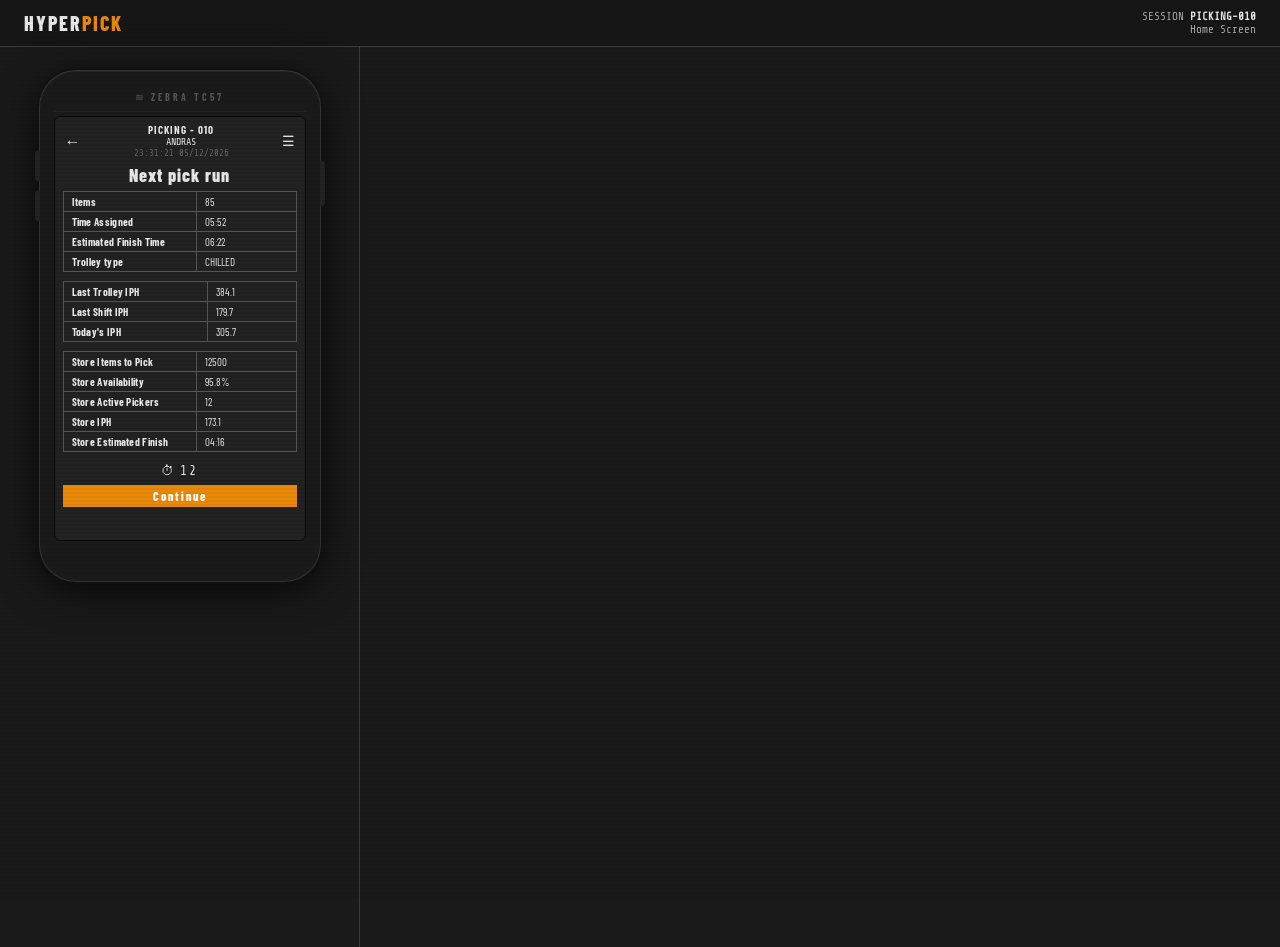
==== index.html @ 30fceee1 "Update" ====
<!DOCTYPE html>
<html lang="en">
<head>
<meta charset="UTF-8">
<meta name="viewport" content="width=device-width, initial-scale=1.0">
<title>HyperPick — Home</title>
<link rel="preconnect" href="https://fonts.googleapis.com">
<link href="https://fonts.googleapis.com/css2?family=Share+Tech+Mono&family=Barlow+Condensed:wght@400;600;700;800&family=Barlow:wght@400;500;600&display=swap" rel="stylesheet">
<style>
  :root {
    --bg-dark:       #1a1a1a;
    --bg-panel:      #222222;
    --bg-card:       #2a2a2a;
    --bg-header:     #161616;
    --orange:        #e8890a;
    --orange-dim:    #3a2200;
    --teal:          #0abfbf;
    --teal-dim:      #032a2a;
    --text-primary:  #e8e8e8;
    --text-dim:      #aaaaaa;
    --text-muted:    #666666;
    --border:        #3a3a3a;
    --border-bright: #555555;
    --red:           #d94040;
    --red-dim:       #3a1010;
    --font-mono:     'Share Tech Mono', monospace;
    --font-ui:       'Barlow Condensed', sans-serif;
    --font-body:     'Barlow', sans-serif;
  }

  *, *::before, *::after { box-sizing: border-box; margin: 0; padding: 0; }

  body {
    background: var(--bg-dark);
    color: var(--text-primary);
    font-family: var(--font-body);
    min-height: 100vh;
    display: flex;
    flex-direction: column;
    overflow-x: hidden;
  }

  body::before {
    content: '';
    position: fixed;
    inset: 0;
    background: repeating-linear-gradient(
      0deg, transparent, transparent 2px,
      rgba(0,0,0,0.03) 2px, rgba(0,0,0,0.03) 4px
    );
    pointer-events: none;
    z-index: 1000;
  }

  /* ── Top nav ── */
  .top-nav {
    background: var(--bg-header);
    border-bottom: 1px solid var(--border);
    padding: 10px 24px;
    display: flex;
    align-items: center;
    justify-content: space-between;
    flex-shrink: 0;
  }
  .top-nav .logo {
    font-family: var(--font-ui);
    font-weight: 800;
    font-size: 20px;
    letter-spacing: 2px;
    color: var(--text-primary);
    text-transform: uppercase;
  }
  .top-nav .logo span { color: var(--orange); }
  .top-nav .session-info {
    font-family: var(--font-mono);
    font-size: 11px;
    color: var(--text-dim);
    text-align: right;
  }
  .top-nav .session-info strong { color: var(--text-primary); }

  .main {
    display: flex;
    flex: 1;
    flex-direction: row;
    align-items: stretch;
  }

  /* ── Left column — matches picksim handset-col exactly ── */
  .handset-col {
    width: 360px;
    min-width: 360px;
    display: flex;
    flex-direction: column;
    align-items: center;
    padding: 24px 20px;
    background: var(--bg-dark);
    border-right: 1px solid var(--border);
    min-height: 100vh;
  }

  /* ── Device shell — matches picksim exactly ── */
  .handset-device {
    width: 280px;
    height: 510px;
    background: #1a1a1a;
    border-radius: 36px;
    padding: 14px;
    padding-bottom: 40px;
    box-shadow:
      0 0 0 1px #333,
      0 0 0 3px #111,
      0 8px 40px rgba(0,0,0,0.8),
      inset 0 1px 0 rgba(255,255,255,0.05);
    position: relative;
    display: flex;
    flex-direction: column;
  }

  .handset-device::before {
    content: '';
    position: absolute;
    left: -5px; top: 80px;
    width: 5px; height: 30px;
    background: #222;
    border-radius: 3px 0 0 3px;
    box-shadow: 0 40px 0 #222;
  }
  .handset-device::after {
    content: '';
    position: absolute;
    right: -5px; top: 90px;
    width: 5px; height: 45px;
    background: #222;
    border-radius: 0 3px 3px 0;
  }

  .zebra-bar {
    text-align: center;
    padding: 6px 0 8px;
    font-family: var(--font-ui);
    font-size: 10px;
    font-weight: 700;
    letter-spacing: 3px;
    color: #555;
    text-transform: uppercase;
    border-bottom: 1px solid #222;
    margin-bottom: 4px;
  }
  .zebra-bar::before { content: '≋ '; color: #444; }

  /* ── Screen ── */
  .handset-screen {
    background: var(--bg-panel);
    border-radius: 6px;
    border: 1px solid #0a0a0a;
    flex: 1;
    display: flex;
    flex-direction: column;
    overflow-y: auto;
    min-height: 0;
  }

  /* ── Screen header ── */
  .screen-header {
    background: var(--bg-panel);
    padding: 6px 10px;
    display: flex;
    align-items: center;
    justify-content: space-between;
  }
  .back-btn {
    font-size: 16px;
    color: var(--text-primary);
    cursor: pointer;
    line-height: 1;
  }
  .pick-info { text-align: center; flex: 1; }
  .pick-id {
    font-family: var(--font-ui);
    font-size: 11px;
    font-weight: 700;
    letter-spacing: 1px;
    color: var(--text-primary);
  }
  .picker-name {
    font-family: var(--font-mono);
    font-size: 10px;
    color: var(--text-primary);
  }
  .pick-time {
    font-family: var(--font-mono);
    font-size: 9px;
    color: var(--text-muted);
    margin-top: 1px;
  }
  .menu-btn {
    font-size: 14px;
    color: var(--text-primary);
    cursor: pointer;
  }

  /* ── Title ── */
  .screen-title {
    text-align: center;
    padding: 0px 8px 4px;
    font-family: var(--font-ui);
    font-size: 18px;
    font-weight: 800;
    letter-spacing: 1px;
    color: var(--text-primary);
  }

  /* ── Info tables ── */
  .info-section {
    border: 1px solid var(--border-bright);
    margin: 1px 8px 0 8px;
    overflow: hidden;
  }

  .info-row {
    display: flex;
    border-bottom: 1px solid var(--border-bright);
  }
  .info-row:last-child { border-bottom: none; }

  .info-label {
    font-family: var(--font-ui);
    font-size: 11px;
    font-weight: 700;
    color: var(--text-primary);
    padding: 3px 8px;
    flex: 1.4;
    border-right: 1px solid var(--border-bright);
    display: flex;
    align-items: center;
    background: transparent;
    letter-spacing: 0.3px;
  }

  .info-value {
    font-family: var(--font-ui);
    font-size: 11px;
    color: var(--text-primary);
    padding: 0px 8px;
    flex: 1;
    display: flex;
    align-items: center;
    background: transparent;
  }

  /* IPH section — label takes full width left, value right */
  .iph-section .info-label {
    flex: 1.8;
  }

  /* ── Timer row ── */
  .timer-row {
    display: flex;
    align-items: center;
    justify-content: center;
    gap: 6px;
    padding: 7px 8px;
    margin-top: 3px;
  }
  .timer-icon {
    font-size: 13px;
    color: var(--text-primary);
  }
  .timer-val {
    font-family: var(--font-mono);
    font-size: 13px;
    color: var(--text-primary);
    letter-spacing: 2px;
  }

  /* ── Continue button ── */
  .continue-btn {
    margin: 0 8px 8px 8px;
    padding: 4px;
    background: var(--orange);
    border: none;
    color: #fff;
    font-family: var(--font-ui);
    font-size: 12px;
    font-weight: 800;
    letter-spacing: 2px;
    cursor: pointer;
    text-align: center;
    transition: opacity 0.15s;
  }
  .continue-btn:hover { opacity: 0.9; }
  .continue-btn:active { opacity: 0.75; }

  /* spacer between sections */
  .section-gap { height: 8px; }
</style>
</head>
<body>

<nav class="top-nav">
  <div class="logo">Hyper<span>Pick</span></div>
  <div class="session-info">
    SESSION <strong>PICKING-010</strong><br>
    <span>Home Screen</span>
  </div>
</nav>

<div class="main">
<div class="handset-col">
<div class="handset-device">
  <div class="zebra-bar">ZEBRA TC57</div>
  <div class="handset-screen">

    <!-- Header -->
    <div class="screen-header">
      <div class="back-btn">←</div>
      <div class="pick-info">
        <div class="pick-id" id="h-pick-id">PICKING - 010</div>
        <div class="picker-name">ANDRAS</div>
        <div class="pick-time" id="h-time">05:52:30 03/12/2024</div>
      </div>
      <div class="menu-btn">☰</div>
    </div>

    <!-- Title -->
    <div class="screen-title">Next pick run</div>

    <!-- Section 1: Run details -->
    <div class="info-section">
      <div class="info-row">
        <div class="info-label">Items</div>
        <div class="info-value">85</div>
      </div>
      <div class="info-row">
        <div class="info-label">Time Assigned</div>
        <div class="info-value">05:52</div>
      </div>
      <div class="info-row">
        <div class="info-label">Estimated Finish Time</div>
        <div class="info-value">06:22</div>
      </div>
      <div class="info-row">
        <div class="info-label">Trolley type</div>
        <div class="info-value">CHILLED</div>
      </div>
    </div>

    <div class="section-gap"></div>

    <!-- Section 2: IPH stats -->
    <div class="info-section iph-section">
      <div class="info-row">
        <div class="info-label">Last Trolley IPH</div>
        <div class="info-value">384.1</div>
      </div>
      <div class="info-row">
        <div class="info-label">Last Shift IPH</div>
        <div class="info-value">179.7</div>
      </div>
      <div class="info-row">
        <div class="info-label">Today's IPH</div>
        <div class="info-value">305.7</div>
      </div>
    </div>

    <div class="section-gap"></div>

    <!-- Section 3: Store stats -->
    <div class="info-section">
      <div class="info-row">
        <div class="info-label">Store Items to Pick</div>
        <div class="info-value">12500</div>
      </div>
      <div class="info-row">
        <div class="info-label">Store Availability</div>
        <div class="info-value">95.8%</div>
      </div>
      <div class="info-row">
        <div class="info-label">Store Active Pickers</div>
        <div class="info-value">12</div>
      </div>
      <div class="info-row">
        <div class="info-label">Store IPH</div>
        <div class="info-value">173.1</div>
      </div>
      <div class="info-row">
        <div class="info-label">Store Estimated Finish</div>
        <div class="info-value">04:16</div>
      </div>
    </div>

    <!-- Timer -->
    <div class="timer-row">
      <span class="timer-icon">⏱</span>
      <span class="timer-val" id="h-timer">13</span>
    </div>

    <!-- Continue -->
    <button class="continue-btn" onclick="window.location.href='picksim.html'">Continue</button>

  </div><!-- /handset-screen -->
</div><!-- /handset-device -->
</div><!-- /handset-col -->
</div><!-- /main -->

<script>
function fmt2(n) { return String(n).padStart(2, "0"); }

function updateClock() {
  const now = new Date();
  const t = `${fmt2(now.getHours())}:${fmt2(now.getMinutes())}:${fmt2(now.getSeconds())}`;
  const d = `${fmt2(now.getDate())}/${fmt2(now.getMonth()+1)}/${now.getFullYear()}`;
  document.getElementById("h-time").textContent = `${t} ${d}`;
}

// Countdown timer (starts at 13, counts down, loops)
let countdown = 13;
function tickTimer() {
  document.getElementById("h-timer").textContent = countdown;
  countdown--;
  if (countdown < 0) countdown = 13;
}

setInterval(updateClock, 1000);
setInterval(tickTimer, 1000);
updateClock();
tickTimer();
</script>
</body>
</html>
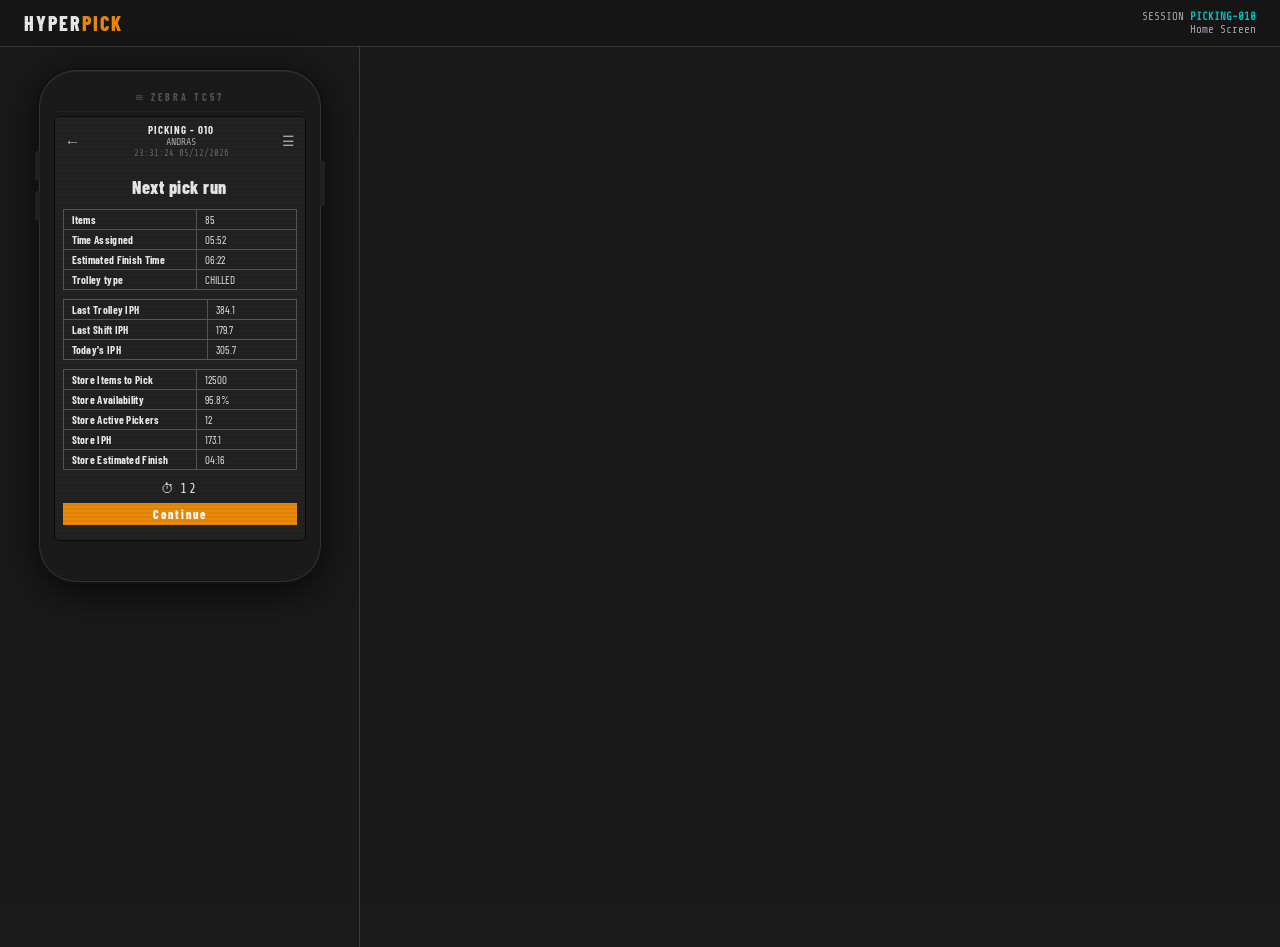
==== commit a3be9e7a: "Update" ====
--- a/index.html
+++ b/index.html
@@ -6,295 +6,7 @@
 <title>HyperPick — Home</title>
 <link rel="preconnect" href="https://fonts.googleapis.com">
 <link href="https://fonts.googleapis.com/css2?family=Share+Tech+Mono&family=Barlow+Condensed:wght@400;600;700;800&family=Barlow:wght@400;500;600&display=swap" rel="stylesheet">
-<style>
-  :root {
-    --bg-dark:       #1a1a1a;
-    --bg-panel:      #222222;
-    --bg-card:       #2a2a2a;
-    --bg-header:     #161616;
-    --orange:        #e8890a;
-    --orange-dim:    #3a2200;
-    --teal:          #0abfbf;
-    --teal-dim:      #032a2a;
-    --text-primary:  #e8e8e8;
-    --text-dim:      #aaaaaa;
-    --text-muted:    #666666;
-    --border:        #3a3a3a;
-    --border-bright: #555555;
-    --red:           #d94040;
-    --red-dim:       #3a1010;
-    --font-mono:     'Share Tech Mono', monospace;
-    --font-ui:       'Barlow Condensed', sans-serif;
-    --font-body:     'Barlow', sans-serif;
-  }
-
-  *, *::before, *::after { box-sizing: border-box; margin: 0; padding: 0; }
-
-  body {
-    background: var(--bg-dark);
-    color: var(--text-primary);
-    font-family: var(--font-body);
-    min-height: 100vh;
-    display: flex;
-    flex-direction: column;
-    overflow-x: hidden;
-  }
-
-  body::before {
-    content: '';
-    position: fixed;
-    inset: 0;
-    background: repeating-linear-gradient(
-      0deg, transparent, transparent 2px,
-      rgba(0,0,0,0.03) 2px, rgba(0,0,0,0.03) 4px
-    );
-    pointer-events: none;
-    z-index: 1000;
-  }
-
-  /* ── Top nav ── */
-  .top-nav {
-    background: var(--bg-header);
-    border-bottom: 1px solid var(--border);
-    padding: 10px 24px;
-    display: flex;
-    align-items: center;
-    justify-content: space-between;
-    flex-shrink: 0;
-  }
-  .top-nav .logo {
-    font-family: var(--font-ui);
-    font-weight: 800;
-    font-size: 20px;
-    letter-spacing: 2px;
-    color: var(--text-primary);
-    text-transform: uppercase;
-  }
-  .top-nav .logo span { color: var(--orange); }
-  .top-nav .session-info {
-    font-family: var(--font-mono);
-    font-size: 11px;
-    color: var(--text-dim);
-    text-align: right;
-  }
-  .top-nav .session-info strong { color: var(--text-primary); }
-
-  .main {
-    display: flex;
-    flex: 1;
-    flex-direction: row;
-    align-items: stretch;
-  }
-
-  /* ── Left column — matches picksim handset-col exactly ── */
-  .handset-col {
-    width: 360px;
-    min-width: 360px;
-    display: flex;
-    flex-direction: column;
-    align-items: center;
-    padding: 24px 20px;
-    background: var(--bg-dark);
-    border-right: 1px solid var(--border);
-    min-height: 100vh;
-  }
-
-  /* ── Device shell — matches picksim exactly ── */
-  .handset-device {
-    width: 280px;
-    height: 510px;
-    background: #1a1a1a;
-    border-radius: 36px;
-    padding: 14px;
-    padding-bottom: 40px;
-    box-shadow:
-      0 0 0 1px #333,
-      0 0 0 3px #111,
-      0 8px 40px rgba(0,0,0,0.8),
-      inset 0 1px 0 rgba(255,255,255,0.05);
-    position: relative;
-    display: flex;
-    flex-direction: column;
-  }
-
-  .handset-device::before {
-    content: '';
-    position: absolute;
-    left: -5px; top: 80px;
-    width: 5px; height: 30px;
-    background: #222;
-    border-radius: 3px 0 0 3px;
-    box-shadow: 0 40px 0 #222;
-  }
-  .handset-device::after {
-    content: '';
-    position: absolute;
-    right: -5px; top: 90px;
-    width: 5px; height: 45px;
-    background: #222;
-    border-radius: 0 3px 3px 0;
-  }
-
-  .zebra-bar {
-    text-align: center;
-    padding: 6px 0 8px;
-    font-family: var(--font-ui);
-    font-size: 10px;
-    font-weight: 700;
-    letter-spacing: 3px;
-    color: #555;
-    text-transform: uppercase;
-    border-bottom: 1px solid #222;
-    margin-bottom: 4px;
-  }
-  .zebra-bar::before { content: '≋ '; color: #444; }
-
-  /* ── Screen ── */
-  .handset-screen {
-    background: var(--bg-panel);
-    border-radius: 6px;
-    border: 1px solid #0a0a0a;
-    flex: 1;
-    display: flex;
-    flex-direction: column;
-    overflow-y: auto;
-    min-height: 0;
-  }
-
-  /* ── Screen header ── */
-  .screen-header {
-    background: var(--bg-panel);
-    padding: 6px 10px;
-    display: flex;
-    align-items: center;
-    justify-content: space-between;
-  }
-  .back-btn {
-    font-size: 16px;
-    color: var(--text-primary);
-    cursor: pointer;
-    line-height: 1;
-  }
-  .pick-info { text-align: center; flex: 1; }
-  .pick-id {
-    font-family: var(--font-ui);
-    font-size: 11px;
-    font-weight: 700;
-    letter-spacing: 1px;
-    color: var(--text-primary);
-  }
-  .picker-name {
-    font-family: var(--font-mono);
-    font-size: 10px;
-    color: var(--text-primary);
-  }
-  .pick-time {
-    font-family: var(--font-mono);
-    font-size: 9px;
-    color: var(--text-muted);
-    margin-top: 1px;
-  }
-  .menu-btn {
-    font-size: 14px;
-    color: var(--text-primary);
-    cursor: pointer;
-  }
-
-  /* ── Title ── */
-  .screen-title {
-    text-align: center;
-    padding: 0px 8px 4px;
-    font-family: var(--font-ui);
-    font-size: 18px;
-    font-weight: 800;
-    letter-spacing: 1px;
-    color: var(--text-primary);
-  }
-
-  /* ── Info tables ── */
-  .info-section {
-    border: 1px solid var(--border-bright);
-    margin: 1px 8px 0 8px;
-    overflow: hidden;
-  }
-
-  .info-row {
-    display: flex;
-    border-bottom: 1px solid var(--border-bright);
-  }
-  .info-row:last-child { border-bottom: none; }
-
-  .info-label {
-    font-family: var(--font-ui);
-    font-size: 11px;
-    font-weight: 700;
-    color: var(--text-primary);
-    padding: 3px 8px;
-    flex: 1.4;
-    border-right: 1px solid var(--border-bright);
-    display: flex;
-    align-items: center;
-    background: transparent;
-    letter-spacing: 0.3px;
-  }
-
-  .info-value {
-    font-family: var(--font-ui);
-    font-size: 11px;
-    color: var(--text-primary);
-    padding: 0px 8px;
-    flex: 1;
-    display: flex;
-    align-items: center;
-    background: transparent;
-  }
-
-  /* IPH section — label takes full width left, value right */
-  .iph-section .info-label {
-    flex: 1.8;
-  }
-
-  /* ── Timer row ── */
-  .timer-row {
-    display: flex;
-    align-items: center;
-    justify-content: center;
-    gap: 6px;
-    padding: 7px 8px;
-    margin-top: 3px;
-  }
-  .timer-icon {
-    font-size: 13px;
-    color: var(--text-primary);
-  }
-  .timer-val {
-    font-family: var(--font-mono);
-    font-size: 13px;
-    color: var(--text-primary);
-    letter-spacing: 2px;
-  }
-
-  /* ── Continue button ── */
-  .continue-btn {
-    margin: 0 8px 8px 8px;
-    padding: 4px;
-    background: var(--orange);
-    border: none;
-    color: #fff;
-    font-family: var(--font-ui);
-    font-size: 12px;
-    font-weight: 800;
-    letter-spacing: 2px;
-    cursor: pointer;
-    text-align: center;
-    transition: opacity 0.15s;
-  }
-  .continue-btn:hover { opacity: 0.9; }
-  .continue-btn:active { opacity: 0.75; }
-
-  /* spacer between sections */
-  .section-gap { height: 8px; }
-</style>
+<link rel="stylesheet" href="hyperpick.css">
 </head>
 <body>
 
--- a/hyperpick.css
+++ b/hyperpick.css
@@ -0,0 +1,1000 @@
+/* ═══════════════════════════════════════════
+   HyperPick — Shared Stylesheet
+   Used by: picksim.html, home.html, tote.html, quantity.html
+   ═══════════════════════════════════════════ */
+
+:root {
+  --bg-dark:       #1a1a1a;
+  --bg-panel:      #222222;
+  --bg-card:       #2a2a2a;
+  --bg-header:     #161616;
+  --orange:        #e8890a;
+  --orange-dim:    #3a2200;
+  --teal:          #0abfbf;
+  --teal-dim:      #032a2a;
+  --text-primary:  #e8e8e8;
+  --text-dim:      #aaaaaa;
+  --text-muted:    #666666;
+  --border:        #3a3a3a;
+  --border-bright: #555555;
+  --red:           #d94040;
+  --red-dim:       #3a1010;
+  --handset-w:     360px;
+  --font-mono:     'Share Tech Mono', monospace;
+  --font-ui:       'Barlow Condensed', sans-serif;
+  --font-body:     'Barlow', sans-serif;
+}
+
+*, *::before, *::after { box-sizing: border-box; margin: 0; padding: 0; }
+
+body {
+  background: var(--bg-dark);
+  color: var(--text-primary);
+  font-family: var(--font-body);
+  min-height: 100vh;
+  display: flex;
+  flex-direction: column;
+  overflow-x: hidden;
+}
+
+/* Scanline overlay */
+body::before {
+  content: '';
+  position: fixed;
+  inset: 0;
+  background: repeating-linear-gradient(
+    0deg,
+    transparent, transparent 2px,
+    rgba(0,0,0,0.03) 2px, rgba(0,0,0,0.03) 4px
+  );
+  pointer-events: none;
+  z-index: 1000;
+}
+
+/* ─── TOP NAV ─── */
+.top-nav {
+  background: var(--bg-header);
+  border-bottom: 1px solid var(--border);
+  padding: 10px 24px;
+  display: flex;
+  align-items: center;
+  justify-content: space-between;
+  flex-shrink: 0;
+}
+.top-nav .logo {
+  font-family: var(--font-ui);
+  font-weight: 800;
+  font-size: 20px;
+  letter-spacing: 2px;
+  color: var(--text-primary);
+  text-transform: uppercase;
+}
+.top-nav .logo span { color: var(--orange); }
+.top-nav .session-info {
+  font-family: var(--font-mono);
+  font-size: 11px;
+  color: var(--text-dim);
+  text-align: right;
+}
+.top-nav .session-info strong { color: var(--teal); }
+
+/* ─── MAIN LAYOUT ─── */
+.main {
+  display: flex;
+  flex: 1;
+  gap: 0;
+  align-items: stretch;
+}
+
+/* ─── HANDSET COLUMN ─── */
+.handset-col {
+  width: 360px;
+  min-width: 360px;
+  display: flex;
+  flex-direction: column;
+  align-items: center;
+  padding: 24px 20px;
+  background: var(--bg-dark);
+  border-right: 1px solid var(--border);
+  min-height: 100vh;
+}
+
+/* ─── DEVICE SHELL ─── */
+.handset-device {
+  width: 280px;
+  min-height: 510px;
+  background: #1a1a1a;
+  border-radius: 36px;
+  padding: 14px;
+  padding-bottom: 40px;
+  box-shadow:
+    0 0 0 1px #333,
+    0 0 0 3px #111,
+    0 8px 40px rgba(0,0,0,0.8),
+    inset 0 1px 0 rgba(255,255,255,0.05);
+  position: relative;
+  display: flex;
+  flex-direction: column;
+}
+
+/* Side buttons */
+.handset-device::before {
+  content: '';
+  position: absolute;
+  left: -5px; top: 80px;
+  width: 5px; height: 30px;
+  background: #222;
+  border-radius: 3px 0 0 3px;
+  box-shadow: 0 40px 0 #222;
+}
+.handset-device::after {
+  content: '';
+  position: absolute;
+  right: -5px; top: 90px;
+  width: 5px; height: 45px;
+  background: #222;
+  border-radius: 0 3px 3px 0;
+}
+
+/* Zebra logo bar */
+.zebra-bar {
+  text-align: center;
+  padding: 6px 0 8px;
+  font-family: var(--font-ui);
+  font-size: 10px;
+  font-weight: 700;
+  letter-spacing: 3px;
+  color: #555;
+  text-transform: uppercase;
+  border-bottom: 1px solid #222;
+  margin-bottom: 4px;
+}
+.zebra-bar::before { content: '≋ '; color: #444; }
+
+/* ─── HANDSET SCREEN ─── */
+.handset-screen {
+  background: var(--bg-panel);
+  border-radius: 6px;
+  overflow: hidden;
+  border: 1px solid #0a0a0a;
+  flex: 1;
+  display: flex;
+  flex-direction: column;
+  min-height: 0;
+}
+
+/* Screen header */
+.screen-header {
+  background: var(--bg-panel);
+  padding: 6px 10px;
+  display: flex;
+  align-items: center;
+  justify-content: space-between;
+}
+.screen-header .back-btn,
+.back-btn {
+  font-size: 16px;
+  color: var(--text-dim);
+  cursor: pointer;
+  line-height: 1;
+}
+.screen-header .pick-info,
+.pick-info { text-align: center; flex: 1; }
+.screen-header .pick-id,
+.pick-id {
+  font-family: var(--font-ui);
+  font-size: 11px;
+  font-weight: 700;
+  letter-spacing: 1px;
+  color: var(--text-primary);
+}
+.screen-header .picker-name,
+.picker-name {
+  font-family: var(--font-mono);
+  font-size: 10px;
+  color: var(--text-dim);
+}
+.screen-header .pick-time,
+.pick-time {
+  font-family: var(--font-mono);
+  font-size: 9px;
+  color: var(--text-muted);
+  margin-top: 1px;
+}
+.screen-header .menu-btn,
+.menu-btn {
+  font-size: 14px;
+  color: var(--text-dim);
+  cursor: pointer;
+}
+
+/* Screen title (shared across tote, home, qty) */
+.screen-title {
+  text-align: center;
+  padding: 12px 8px 10px;
+  font-family: var(--font-ui);
+  font-size: 18px;
+  font-weight: 800;
+  color: var(--text-primary);
+  letter-spacing: 0.5px;
+}
+
+/* ─── PROGRESS BAR (picksim) ─── */
+.progress-bars {
+  padding: 4px 8px 6px;
+  background: var(--bg-panel);
+}
+.prog-bar-track {
+  height: 5px;
+  background: #333;
+  border-radius: 2px;
+  overflow: hidden;
+}
+.prog-bar-fill {
+  height: 100%;
+  border-radius: 2px;
+  transition: width 0.5s ease;
+  background: var(--orange);
+}
+
+/* Scan prompt */
+.scan-prompt {
+  text-align: center;
+  padding: 7px 8px 5px;
+  font-family: var(--font-ui);
+  font-size: 14px;
+  font-weight: 700;
+  letter-spacing: 2px;
+  color: var(--text-primary);
+  background: transparent;
+}
+
+/* ─── LOCATION GRID (picksim) ─── */
+.location-grid {
+  display: flex;
+  flex-direction: row;
+  gap: 4px;
+  padding: 8px;
+  align-items: stretch;
+}
+.loc-stack-outer {
+  display: flex;
+  flex-direction: row;
+  flex: 1.9;
+  border: 1px solid var(--border-bright);
+  overflow: visible;
+  gap: 4px;
+  padding: 8px;
+  align-items: stretch;
+}
+.loc-stack {
+  display: flex;
+  flex-direction: column;
+  flex: 1.2;
+  gap: 0;
+}
+.loc-block {
+  background: transparent;
+  border: 1px solid var(--border-bright);
+  border-radius: 0;
+  display: flex;
+  align-items: center;
+  justify-content: center;
+  padding: 5px 0;
+  flex: 1;
+  margin-top: -1px;
+}
+.loc-stack .loc-block:first-child { margin-top: 0; }
+.loc-block.highlight {
+  background: var(--border-bright);
+  border-color: var(--border-bright);
+  z-index: 1;
+  position: relative;
+}
+.loc-block.highlight .loc-val { color: #fff; }
+.loc-block .loc-label {
+  font-family: var(--font-mono);
+  font-size: 8px;
+  color: var(--text-muted);
+  text-transform: uppercase;
+  letter-spacing: 1px;
+}
+.loc-block .loc-val {
+  font-family: var(--font-mono);
+  font-size: 20px;
+  font-weight: 400;
+  color: var(--text-primary);
+  line-height: 1;
+}
+.loc-pos-block {
+  background: transparent;
+  border: none;
+  display: flex;
+  flex-direction: column;
+  align-items: center;
+  justify-content: flex-end;
+  padding: 0 8px;
+  font-family: var(--font-mono);
+  font-size: 8px;
+  color: var(--text-muted);
+  text-transform: uppercase;
+  letter-spacing: 1px;
+  flex: 0.7;
+}
+.loc-pos-block .loc-val {
+  font-family: var(--font-mono);
+  font-size: 28px;
+  color: var(--text-primary);
+  line-height: 1;
+}
+.qty-block {
+  background: transparent;
+  border: 1px solid var(--border-bright);
+  display: flex;
+  flex-direction: column;
+  align-items: center;
+  justify-content: flex-start;
+  padding: 14px 8px;
+  flex: 0.7;
+  gap: 3px;
+}
+.qty-block .loc-label {
+  font-family: var(--font-ui);
+  font-size: 9px;
+  color: var(--text-dim);
+  letter-spacing: 1px;
+  text-transform: uppercase;
+}
+.qty-block .qty-val {
+  font-family: var(--font-mono);
+  font-size: 18px;
+  color: var(--text-primary);
+  line-height: 1;
+}
+
+/* ─── ITEM CARD (picksim) ─── */
+.item-card {
+  margin: 8px 8px 0 8px;
+  padding: 8px;
+  border: 1px solid var(--border-bright);
+  background: transparent;
+  display: flex;
+  align-items: flex-start;
+  gap: 8px;
+}
+.item-card .item-info { flex: 1; }
+.item-card .item-name {
+  font-family: var(--font-ui);
+  font-size: 13px;
+  font-weight: 600;
+  color: var(--text-primary);
+  line-height: 1.3;
+  margin-bottom: 4px;
+}
+.item-card .item-sku {
+  font-family: var(--font-mono);
+  font-size: 10px;
+  color: var(--text-dim);
+}
+.item-card .item-meta {
+  font-family: var(--font-body);
+  font-size: 9px;
+  color: var(--text-muted);
+  margin-top: 3px;
+}
+.item-card .item-sub {
+  font-size: 9px;
+  color: var(--orange);
+  margin-top: 3px;
+  font-family: var(--font-body);
+}
+.item-img-box {
+  width: 54px;
+  height: 54px;
+  background: #2e2e2e;
+  border: 1px solid var(--border-bright);
+  overflow: hidden;
+  flex-shrink: 0;
+  display: flex;
+  align-items: center;
+  justify-content: center;
+  font-size: 22px;
+}
+
+/* ─── NEXT BAR (picksim) ─── */
+.next-bar {
+  padding: 3px 8px 6px 8px;
+  background: transparent;
+  display: flex;
+  align-items: center;
+  justify-content: flex-end;
+  gap: 4px;
+  flex-wrap: wrap;
+}
+.next-bar .next-label {
+  font-family: var(--font-mono);
+  font-size: 10px;
+  color: var(--text-primary);
+  flex-shrink: 0;
+}
+.next-tags-group {
+  background: var(--orange);
+  display: inline-flex;
+  align-items: center;
+  padding: 1px 5px;
+  gap: 4px;
+}
+.next-bar .next-tag {
+  font-family: var(--font-mono);
+  font-size: 10px;
+  background: transparent;
+  color: #fff;
+  border: none;
+  padding: 0;
+}
+.next-bar .next-info {
+  font-family: var(--font-mono);
+  font-size: 10px;
+  color: var(--text-primary);
+}
+
+/* ─── TOTE PROMPT (picksim) ─── */
+.tote-prompt {
+  display: none;
+  padding: 8px;
+  background: transparent;
+  border-top: 1px solid var(--teal);
+  text-align: center;
+}
+.tote-prompt.visible { display: block; }
+.tote-prompt .tote-label {
+  font-family: var(--font-ui);
+  font-size: 11px;
+  font-weight: 700;
+  color: var(--teal);
+  letter-spacing: 2px;
+  text-transform: uppercase;
+  margin-bottom: 4px;
+}
+.tote-prompt .tote-number {
+  font-family: var(--font-mono);
+  font-size: 28px;
+  color: var(--teal);
+  letter-spacing: 4px;
+}
+
+/* ─── ERROR BAR (shared) ─── */
+.error-bar {
+  display: none;
+  padding: 7px 10px;
+  background: var(--red);
+  text-align: center;
+  margin-top: auto;
+}
+.error-bar.visible { display: block; }
+.error-bar .error-text {
+  font-family: var(--font-ui);
+  font-size: 13px;
+  font-weight: 700;
+  letter-spacing: 1px;
+  color: #fff;
+  text-transform: uppercase;
+}
+
+/* ─── RIGHT AISLE COLUMN (picksim) ─── */
+.aisle-col {
+  flex: 1;
+  display: flex;
+  flex-direction: column;
+  padding: 24px;
+  gap: 16px;
+  overflow-y: auto;
+}
+.aisle-header { display: flex; align-items: baseline; gap: 12px; }
+.aisle-header h2 {
+  font-family: var(--font-ui);
+  font-size: 26px;
+  font-weight: 800;
+  letter-spacing: 2px;
+  text-transform: uppercase;
+  color: var(--text-primary);
+  margin-bottom: 8px;
+}
+.aisle-header .aisle-sub {
+  font-family: var(--font-mono);
+  font-size: 12px;
+  color: var(--text-muted);
+}
+.aisle-header .aisle-badge {
+  margin-left: auto;
+  font-family: var(--font-ui);
+  font-size: 11px;
+  font-weight: 700;
+  letter-spacing: 2px;
+  padding: 3px 10px;
+  text-transform: uppercase;
+  background: var(--orange-dim);
+  color: var(--orange);
+  border: 1px solid var(--border-bright);
+}
+.instruction {
+  font-family: var(--font-body);
+  font-size: 13px;
+  color: var(--text-dim);
+  padding: 10px 14px;
+  background: var(--bg-card);
+  border-left: 3px solid var(--teal);
+}
+.instruction strong { color: var(--teal); }
+
+/* ─── ITEM GRID (picksim) ─── */
+.items-grid {
+  display: grid;
+  grid-template-columns: repeat(auto-fill, minmax(180px, 1fr));
+  gap: 12px;
+}
+.item-tile {
+  background: var(--bg-card);
+  border: 1px solid var(--border);
+  padding: 14px;
+  cursor: pointer;
+  transition: all 0.15s ease;
+  display: flex;
+  flex-direction: column;
+  gap: 10px;
+  position: relative;
+  overflow: hidden;
+  user-select: none;
+}
+.item-tile::before {
+  content: '';
+  position: absolute;
+  inset: 0;
+  background: radial-gradient(circle at 50% 0%, rgba(255,255,255,0.04), transparent 70%);
+  opacity: 0;
+  transition: opacity 0.2s;
+}
+.item-tile:hover::before { opacity: 1; }
+.item-tile:hover {
+  border-color: var(--border-bright);
+  transform: translateY(-2px);
+  box-shadow: 0 4px 20px rgba(0,0,0,0.5);
+}
+.item-tile:active { transform: translateY(0); }
+.item-tile.correct { border-color: var(--teal) !important; background: var(--teal-dim) !important; animation: correctPulse 0.4s ease; }
+.item-tile.wrong   { border-color: var(--red)  !important; background: var(--red-dim)  !important; animation: shake 0.35s ease; }
+.item-tile.dimmed  { opacity: 0.3; pointer-events: none; }
+.tile-img {
+  width: 100%;
+  aspect-ratio: 1;
+  background: #2e2e2e;
+  display: flex;
+  align-items: center;
+  justify-content: center;
+  font-size: 42px;
+  border: 1px solid var(--border);
+}
+.tile-name { font-family: var(--font-ui); font-size: 13px; font-weight: 600; color: var(--text-primary); line-height: 1.3; }
+.tile-loc  { font-family: var(--font-mono); font-size: 10px; color: var(--text-muted); }
+.tile-weight { font-family: var(--font-body); font-size: 10px; color: var(--text-muted); }
+.tile-sku {
+  font-family: var(--font-mono);
+  font-size: 9px;
+  color: var(--text-muted);
+  margin-top: auto;
+  padding-top: 6px;
+  border-top: 1px solid var(--border);
+}
+
+/* ─── TOTE GRID (picksim + tote.html) ─── */
+.totes-grid {
+  display: grid;
+  grid-template-columns: repeat(4, 1fr);
+  gap: 10px;
+  margin-top: 8px;
+}
+.tote-tile {
+  background: var(--bg-card);
+  border: 2px solid var(--border-bright);
+  border-radius: 8px;
+  padding: 16px 10px;
+  cursor: pointer;
+  transition: all 0.15s ease;
+  text-align: center;
+  display: flex;
+  flex-direction: column;
+  align-items: center;
+  gap: 6px;
+  user-select: none;
+}
+.tote-tile:hover { border-color: var(--orange); transform: translateY(-2px); }
+.tote-tile:active { transform: translateY(0); }
+.tote-tile.correct-tote { border-color: var(--orange); background: var(--orange-dim); animation: correctPulse 0.4s ease; }
+.tote-tile.wrong-tote   { border-color: var(--red);    background: var(--red-dim);    animation: shake 0.35s ease; }
+.tote-icon { font-size: 28px; }
+.tote-num  { font-family: var(--font-mono); font-size: 18px; color: var(--text-primary); font-weight: 700; }
+.tote-barcode { font-family: var(--font-mono); font-size: 8px; color: var(--text-muted); letter-spacing: 1px; }
+.tote-section { display: none; flex-direction: column; gap: 12px; }
+.tote-section.visible { display: flex; }
+.tote-section-header {
+  font-family: var(--font-ui);
+  font-size: 18px;
+  font-weight: 800;
+  letter-spacing: 2px;
+  text-transform: uppercase;
+  color: var(--text-primary);
+}
+
+/* ─── PROGRESS FOOTER (picksim) ─── */
+.progress-footer {
+  margin-top: auto;
+  padding: 12px 16px;
+  background: var(--bg-card);
+  border: 1px solid var(--border);
+  border-radius: 8px;
+  display: flex;
+  align-items: center;
+  gap: 16px;
+}
+.prog-text { font-family: var(--font-mono); font-size: 12px; color: var(--text-dim); }
+.prog-text strong { color: var(--text-primary); font-size: 16px; }
+.prog-track-wide { flex: 1; height: 6px; background: #333; border-radius: 3px; overflow: hidden; }
+.prog-fill-wide  { height: 100%; background: var(--orange); border-radius: 3px; transition: width 0.5s ease; }
+
+/* ─── SESSION COMPLETE (picksim) ─── */
+.session-complete {
+  display: none;
+  flex-direction: column;
+  align-items: center;
+  justify-content: center;
+  flex: 1;
+  gap: 16px;
+  text-align: center;
+  padding: 40px;
+}
+.session-complete.visible { display: flex; }
+.complete-icon  { font-size: 64px; }
+.complete-title {
+  font-family: var(--font-ui);
+  font-size: 36px;
+  font-weight: 800;
+  letter-spacing: 3px;
+  color: var(--text-primary);
+  text-transform: uppercase;
+}
+.complete-sub { font-family: var(--font-mono); font-size: 13px; color: var(--text-dim); }
+.restart-btn {
+  margin-top: 12px;
+  padding: 12px 32px;
+  background: #2e2e2e;
+  border: 1px solid var(--border-bright);
+  border-radius: 6px;
+  color: var(--text-primary);
+  font-family: var(--font-ui);
+  font-size: 14px;
+  font-weight: 700;
+  letter-spacing: 2px;
+  text-transform: uppercase;
+  cursor: pointer;
+  transition: all 0.15s ease;
+}
+.restart-btn:hover { background: #3a3a3a; transform: translateY(-1px); }
+
+/* ─── ITEM ROW BOX (tote.html) ─── */
+.item-row-box {
+  margin: 0 8px 8px 8px;
+  padding: 10px 12px;
+  border: 1px solid var(--border-bright);
+  display: flex;
+  align-items: center;
+  justify-content: space-between;
+  gap: 8px;
+}
+.item-row-name {
+  font-family: var(--font-body);
+  font-size: 12px;
+  font-weight: 600;
+  color: var(--text-primary);
+  line-height: 1.4;
+  flex: 1;
+}
+.item-row-qty {
+  font-family: var(--font-mono);
+  font-size: 20px;
+  color: var(--text-primary);
+  flex-shrink: 0;
+}
+
+/* ─── TOTE INFO BOX (tote.html + quantity.html) ─── */
+.tote-info-box {
+  margin: 0 8px 8px 8px;
+  padding: 12px;
+  border: 1px solid var(--border-bright);
+  display: flex;
+  flex-direction: column;
+  gap: 6px;
+}
+.tote-row { display: flex; align-items: center; gap: 8px; }
+.tote-row-label {
+  font-family: var(--font-ui);
+  font-size: 12px;
+  font-weight: 700;
+  color: var(--text-primary);
+  min-width: 36px;
+}
+.tote-badge {
+  background: var(--orange);
+  color: #fff;
+  font-family: var(--font-mono);
+  font-size: 13px;
+  font-weight: 700;
+  padding: 3px 10px;
+  letter-spacing: 1px;
+}
+.tagged-badge {
+  margin-left: auto;
+  display: flex;
+  align-items: center;
+  gap: 5px;
+  border: 1px solid var(--border-bright);
+  padding: 3px 8px;
+  font-family: var(--font-ui);
+  font-size: 11px;
+  color: var(--text-dim);
+  letter-spacing: 0.5px;
+}
+.tote-id-row { display: flex; align-items: center; gap: 8px; }
+.tote-id-label {
+  font-family: var(--font-ui);
+  font-size: 12px;
+  font-weight: 700;
+  color: var(--text-primary);
+  min-width: 36px;
+}
+.tote-id-val {
+  font-family: var(--font-mono);
+  font-size: 13px;
+  color: var(--text-primary);
+  letter-spacing: 1px;
+}
+
+/* ─── SCAN AREA (tote.html) ─── */
+.scan-area {
+  flex: 1;
+  display: flex;
+  flex-direction: column;
+  align-items: center;
+  justify-content: center;
+  gap: 10px;
+}
+.barcode-icon {
+  font-size: 36px;
+  color: var(--text-muted);
+  opacity: 0.6;
+  animation: blink 2s ease-in-out infinite;
+}
+@keyframes blink {
+  0%, 100% { opacity: 0.6; }
+  50%       { opacity: 1; }
+}
+
+/* ─── BOTTOM BAR (tote.html) ─── */
+.bottom-bar {
+  padding: 0 8px 8px 8px;
+  display: flex;
+  align-items: center;
+  justify-content: space-between;
+}
+.keyboard-btn {
+  width: 40px;
+  height: 40px;
+  background: var(--orange);
+  border: none;
+  border-radius: 50%;
+  display: flex;
+  align-items: center;
+  justify-content: center;
+  cursor: pointer;
+  font-size: 16px;
+  transition: opacity 0.15s;
+}
+.keyboard-btn:hover { opacity: 0.85; }
+.home-btn {
+  width: 32px;
+  height: 32px;
+  background: transparent;
+  border: none;
+  color: var(--text-dim);
+  font-size: 18px;
+  cursor: pointer;
+  display: flex;
+  align-items: center;
+  justify-content: center;
+  transition: color 0.15s;
+}
+.home-btn:hover { color: var(--text-primary); }
+
+/* ─── TOTE ERROR BAR (tote.html fixed position) ─── */
+.error-bar-fixed {
+  display: none;
+  padding: 7px 10px;
+  background: var(--red);
+  text-align: center;
+  position: fixed;
+  bottom: 0; left: 0; right: 0;
+  z-index: 999;
+}
+.error-bar-fixed.visible { display: block; }
+
+/* ─── HOME SCREEN (home.html) ─── */
+.info-section {
+  border: 1px solid var(--border-bright);
+  margin: 1px 8px 0 8px;
+  overflow: hidden;
+}
+.info-row {
+  display: flex;
+  border-bottom: 1px solid var(--border-bright);
+}
+.info-row:last-child { border-bottom: none; }
+.info-label {
+  font-family: var(--font-ui);
+  font-size: 11px;
+  font-weight: 700;
+  color: var(--text-primary);
+  padding: 3px 8px;
+  flex: 1.4;
+  border-right: 1px solid var(--border-bright);
+  display: flex;
+  align-items: center;
+  background: transparent;
+  letter-spacing: 0.3px;
+}
+.info-value {
+  font-family: var(--font-ui);
+  font-size: 11px;
+  color: var(--text-primary);
+  padding: 0 8px;
+  flex: 1;
+  display: flex;
+  align-items: center;
+  background: transparent;
+}
+.iph-section .info-label { flex: 1.8; }
+.section-gap { height: 8px; }
+.timer-row {
+  display: flex;
+  align-items: center;
+  justify-content: center;
+  gap: 6px;
+  padding: 7px 8px;
+  margin-top: 3px;
+}
+.timer-icon { font-size: 13px; color: var(--text-primary); }
+.timer-val  { font-family: var(--font-mono); font-size: 13px; color: var(--text-primary); letter-spacing: 2px; }
+.continue-btn {
+  margin: 0 8px 8px 8px;
+  padding: 4px;
+  background: var(--orange);
+  border: none;
+  color: #fff;
+  font-family: var(--font-ui);
+  font-size: 12px;
+  font-weight: 800;
+  letter-spacing: 2px;
+  cursor: pointer;
+  text-align: center;
+  transition: opacity 0.15s;
+}
+.continue-btn:hover { opacity: 0.9; }
+.continue-btn:active { opacity: 0.75; }
+
+/* ─── QUANTITY SCREEN (quantity.html) ─── */
+.confirm-title {
+  text-align: center;
+  padding: 10px 8px 8px;
+  font-family: var(--font-ui);
+  font-size: 18px;
+  font-weight: 800;
+  letter-spacing: 0.5px;
+  color: var(--text-primary);
+}
+.item-name-box {
+  margin: 0 8px 6px 8px;
+  padding: 8px 10px;
+  border: 1px solid var(--border-bright);
+  font-family: var(--font-body);
+  font-size: 12px;
+  color: var(--text-primary);
+  line-height: 1.4;
+}
+.qty-control-box {
+  margin: 0 8px 6px 8px;
+  padding: 10px;
+  border: 1px solid var(--border-bright);
+  display: flex;
+  flex-direction: column;
+  gap: 8px;
+}
+.qty-control-label {
+  font-family: var(--font-ui);
+  font-size: 13px;
+  font-weight: 700;
+  color: var(--text-primary);
+  letter-spacing: 0.5px;
+}
+.qty-control-row { display: flex; align-items: center; gap: 8px; }
+.qty-btn {
+  width: 38px;
+  height: 38px;
+  border: 2px solid var(--orange);
+  background: transparent;
+  color: var(--orange);
+  font-size: 22px;
+  font-family: var(--font-mono);
+  cursor: pointer;
+  display: flex;
+  align-items: center;
+  justify-content: center;
+  transition: background 0.1s;
+  user-select: none;
+}
+.qty-btn:hover { background: var(--orange-dim); }
+.qty-btn:active { background: var(--orange); }
+.qty-btn.disabled { border-color: transparent; color: var(--text-muted); }
+.qty-btn.disabled:hover { background: transparent; }
+.qty-display {
+  width: 38px;
+  height: 38px;
+  background: var(--border-bright);
+  display: flex;
+  align-items: center;
+  justify-content: center;
+  font-family: var(--font-mono);
+  font-size: 18px;
+  color: var(--text-primary);
+}
+.confirm-btn-row {
+  margin-top: auto;
+  padding: 0 8px 8px 8px;
+  display: flex;
+}
+.confirm-btn {
+  flex: 1;
+  padding: 11px;
+  background: var(--orange);
+  border: none;
+  color: #fff;
+  font-family: var(--font-ui);
+  font-size: 16px;
+  font-weight: 800;
+  letter-spacing: 2px;
+  text-transform: uppercase;
+  cursor: pointer;
+  transition: opacity 0.15s;
+  text-align: center;
+}
+.confirm-btn:hover { opacity: 0.9; }
+
+/* ─── ANIMATIONS (shared) ─── */
+@keyframes correctPulse {
+  0%   { box-shadow: 0 0 0 0   rgba(232,137,10,0.6); }
+  50%  { box-shadow: 0 0 0 12px rgba(232,137,10,0);   }
+  100% { box-shadow: 0 0 0 0   rgba(232,137,10,0);   }
+}
+@keyframes shake {
+  0%,100% { transform: translateX(0); }
+  20%     { transform: translateX(-6px); }
+  40%     { transform: translateX(6px); }
+  60%     { transform: translateX(-4px); }
+  80%     { transform: translateX(4px); }
+}
+
+/* ─── RESPONSIVE ─── */
+@media (max-width: 700px) {
+  .main { flex-direction: column; }
+  .handset-col { width: 100%; min-width: unset; border-right: none; border-bottom: 1px solid var(--border); }
+  .aisle-col { padding: 16px; }
+  .items-grid { grid-template-columns: repeat(2, 1fr); }
+  .totes-grid { grid-template-columns: repeat(4, 1fr); }
+}
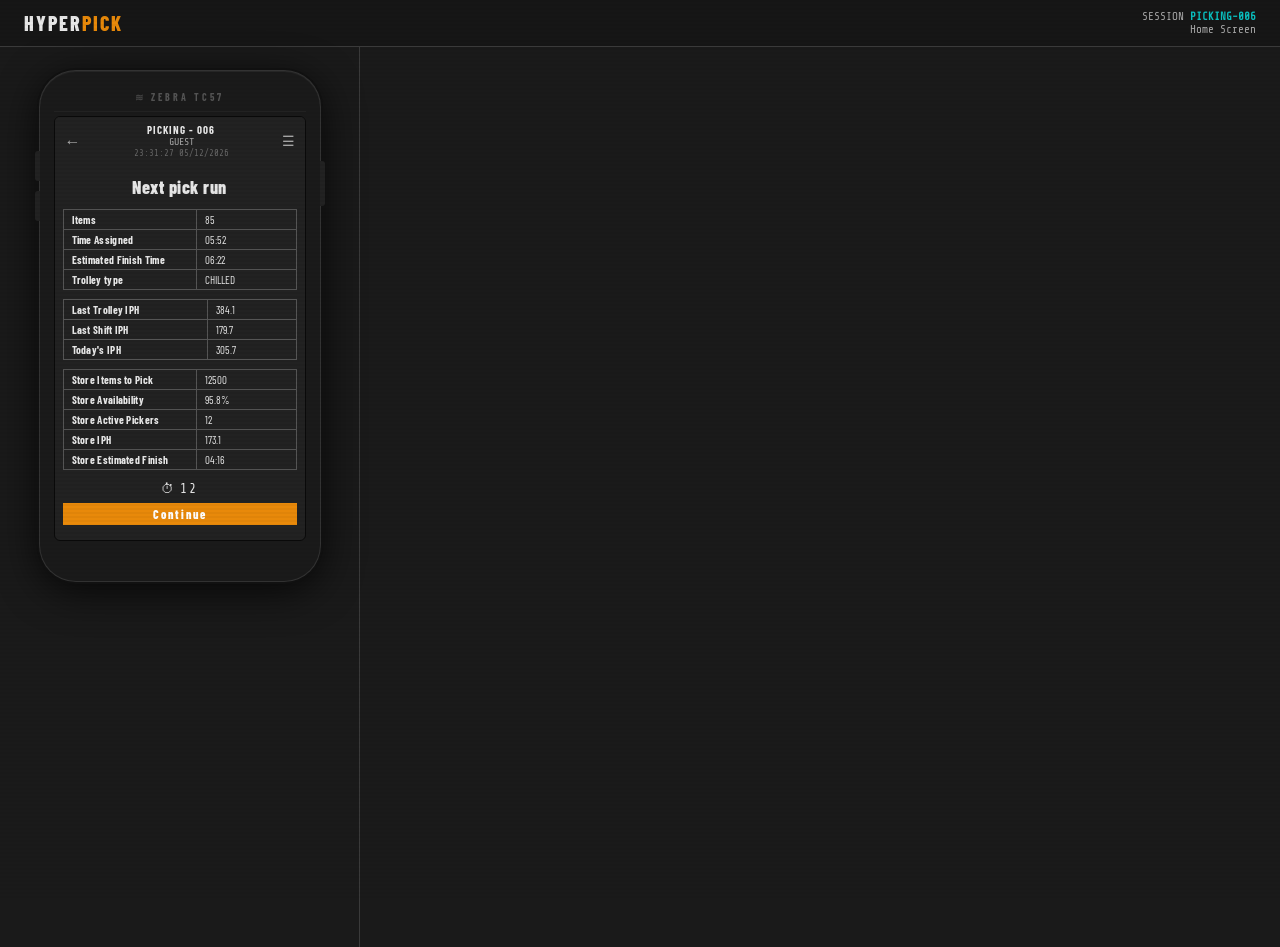
==== commit fff11415: "Update" ====
--- a/index.html
+++ b/index.html
@@ -13,7 +13,7 @@
 <nav class="top-nav">
   <div class="logo">Hyper<span>Pick</span></div>
   <div class="session-info">
-    SESSION <strong>PICKING-010</strong><br>
+    SESSION <strong>PICKING-006</strong><br>
     <span>Home Screen</span>
   </div>
 </nav>
@@ -28,8 +28,8 @@
     <div class="screen-header">
       <div class="back-btn">←</div>
       <div class="pick-info">
-        <div class="pick-id" id="h-pick-id">PICKING - 010</div>
-        <div class="picker-name">ANDRAS</div>
+        <div class="pick-id" id="h-pick-id">PICKING - 006</div>
+        <div class="picker-name">GUEST</div>
         <div class="pick-time" id="h-time">05:52:30 03/12/2024</div>
       </div>
       <div class="menu-btn">☰</div>
@@ -109,7 +109,7 @@
     </div>
 
     <!-- Continue -->
-    <button class="continue-btn" onclick="window.location.href='picksim.html'">Continue</button>
+    <button class="continue-btn" onclick="window.location.href='picksim-main.html'">Continue</button>
 
   </div><!-- /handset-screen -->
 </div><!-- /handset-device -->
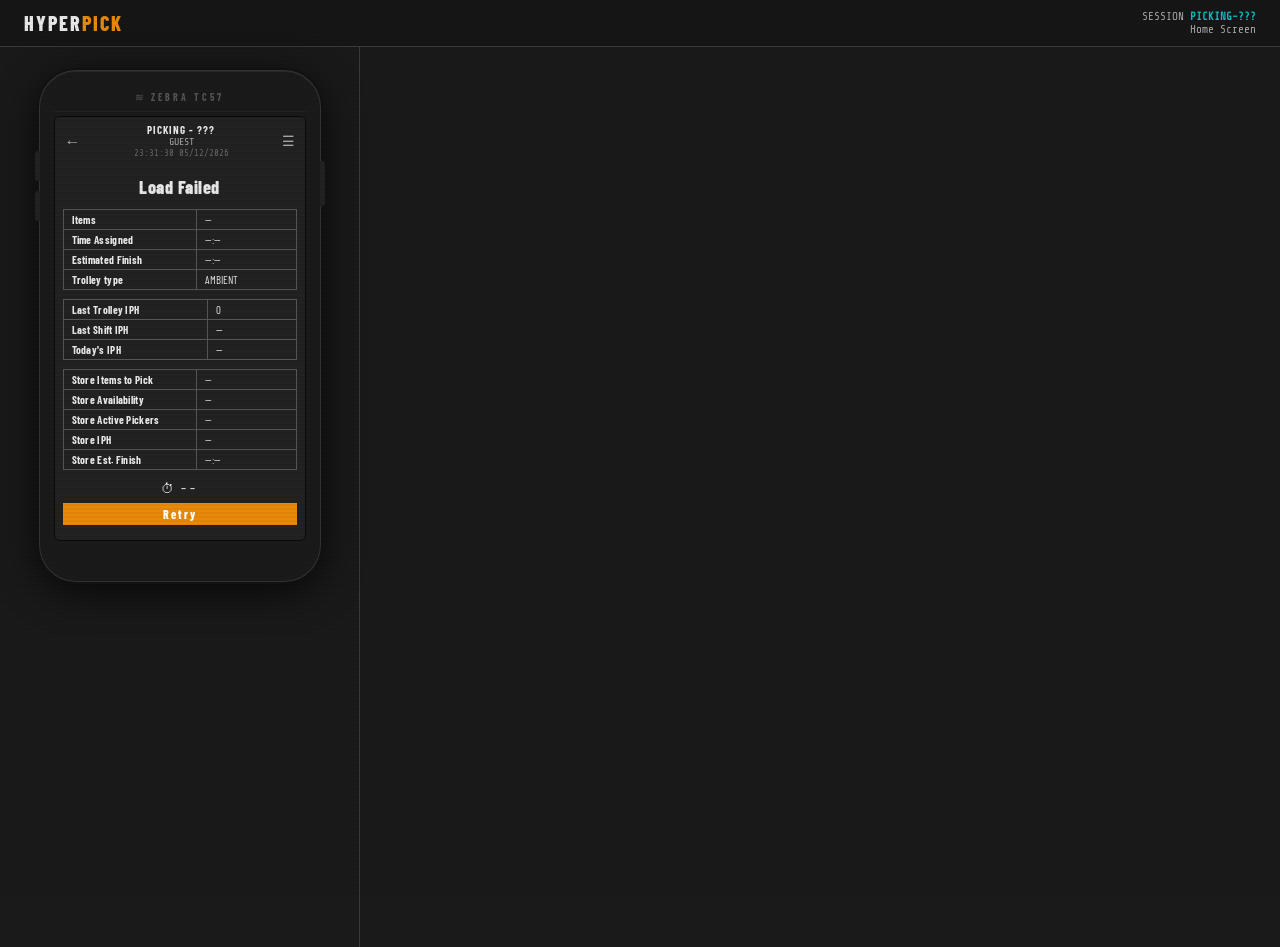
==== commit 8e4334f6: "Update" ====
--- a/index.html
+++ b/index.html
@@ -6,14 +6,14 @@
 <title>HyperPick — Home</title>
 <link rel="preconnect" href="https://fonts.googleapis.com">
 <link href="https://fonts.googleapis.com/css2?family=Share+Tech+Mono&family=Barlow+Condensed:wght@400;600;700;800&family=Barlow:wght@400;500;600&display=swap" rel="stylesheet">
-<link rel="stylesheet" href="hyperpick.css">
+<link rel="stylesheet" href="hyperpick.css?v=3">
 </head>
 <body>
 
 <nav class="top-nav">
   <div class="logo">Hyper<span>Pick</span></div>
   <div class="session-info">
-    SESSION <strong>PICKING-006</strong><br>
+    SESSION <strong id="nav-session">PICKING-???</strong><br>
     <span>Home Screen</span>
   </div>
 </nav>
@@ -28,33 +28,33 @@
     <div class="screen-header">
       <div class="back-btn">←</div>
       <div class="pick-info">
-        <div class="pick-id" id="h-pick-id">PICKING - 006</div>
+        <div class="pick-id" id="h-pick-id">PICKING - ???</div>
         <div class="picker-name">GUEST</div>
-        <div class="pick-time" id="h-time">05:52:30 03/12/2024</div>
+        <div class="pick-time" id="h-time">--:--:-- --/--/----</div>
       </div>
       <div class="menu-btn">☰</div>
     </div>
 
     <!-- Title -->
-    <div class="screen-title">Next pick run</div>
+    <div class="screen-title" id="screen-title">Loading shop...</div>
 
     <!-- Section 1: Run details -->
     <div class="info-section">
       <div class="info-row">
         <div class="info-label">Items</div>
-        <div class="info-value">85</div>
+        <div class="info-value" id="val-items">--</div>
       </div>
       <div class="info-row">
         <div class="info-label">Time Assigned</div>
-        <div class="info-value">05:52</div>
-      </div>
-      <div class="info-row">
-        <div class="info-label">Estimated Finish Time</div>
-        <div class="info-value">06:22</div>
+        <div class="info-value" id="val-time-assigned">--:--</div>
+      </div>
+      <div class="info-row">
+        <div class="info-label">Estimated Finish</div>
+        <div class="info-value" id="val-finish-time">--:--</div>
       </div>
       <div class="info-row">
         <div class="info-label">Trolley type</div>
-        <div class="info-value">CHILLED</div>
+        <div class="info-value">AMBIENT</div>
       </div>
     </div>
 
@@ -64,15 +64,15 @@
     <div class="info-section iph-section">
       <div class="info-row">
         <div class="info-label">Last Trolley IPH</div>
-        <div class="info-value">384.1</div>
+        <div class="info-value" id="val-last-iph">0</div>
       </div>
       <div class="info-row">
         <div class="info-label">Last Shift IPH</div>
-        <div class="info-value">179.7</div>
+        <div class="info-value" id="val-shift-iph">--</div>
       </div>
       <div class="info-row">
         <div class="info-label">Today's IPH</div>
-        <div class="info-value">305.7</div>
+        <div class="info-value" id="val-today-iph">--</div>
       </div>
     </div>
 
@@ -82,34 +82,35 @@
     <div class="info-section">
       <div class="info-row">
         <div class="info-label">Store Items to Pick</div>
-        <div class="info-value">12500</div>
+        <div class="info-value" id="val-store-items">--</div>
       </div>
       <div class="info-row">
         <div class="info-label">Store Availability</div>
-        <div class="info-value">95.8%</div>
+        <div class="info-value" id="val-availability">--</div>
       </div>
       <div class="info-row">
         <div class="info-label">Store Active Pickers</div>
-        <div class="info-value">12</div>
+        <div class="info-value" id="val-pickers">--</div>
       </div>
       <div class="info-row">
         <div class="info-label">Store IPH</div>
-        <div class="info-value">173.1</div>
-      </div>
-      <div class="info-row">
-        <div class="info-label">Store Estimated Finish</div>
-        <div class="info-value">04:16</div>
+        <div class="info-value" id="val-store-iph">--</div>
+      </div>
+      <div class="info-row">
+        <div class="info-label">Store Est. Finish</div>
+        <div class="info-value" id="val-store-finish">--:--</div>
       </div>
     </div>
 
     <!-- Timer -->
     <div class="timer-row">
       <span class="timer-icon">⏱</span>
-      <span class="timer-val" id="h-timer">13</span>
+      <span class="timer-val" id="h-timer">--</span>
     </div>
 
     <!-- Continue -->
-    <button class="continue-btn" onclick="window.location.href='picksim-main.html'">Continue</button>
+    <button class="continue-btn" id="continue-btn" disabled
+      onclick="startShop()">Loading...</button>
 
   </div><!-- /handset-screen -->
 </div><!-- /handset-device -->
@@ -117,6 +118,14 @@
 </div><!-- /main -->
 
 <script>
+const API          = "https://shop.hyperionserver.uk";
+const TARGET_IPH   = 193;   // target items per hour
+const SESSION_KEY  = "hyperpick_session";
+const LAST_IPH_KEY = "hyperpick_last_iph";
+
+let shopData = null;
+
+// ── Helpers ────────────────────────────────────────────────────────────────────
 function fmt2(n) { return String(n).padStart(2, "0"); }
 
 function updateClock() {
@@ -126,18 +135,148 @@
   document.getElementById("h-time").textContent = `${t} ${d}`;
 }
 
-// Countdown timer (starts at 13, counts down, loops)
-let countdown = 13;
-function tickTimer() {
+// Add minutes to a Date and return HH:MM string
+function addMinutesToNow(mins) {
+  const d = new Date(Date.now() + mins * 60000);
+  return `${fmt2(d.getHours())}:${fmt2(d.getMinutes())}`;
+}
+
+function nowHHMM() {
+  const d = new Date();
+  return `${fmt2(d.getHours())}:${fmt2(d.getMinutes())}`;
+}
+
+// Random float between min and max with 1 decimal
+function randFloat(min, max) {
+  return (Math.random() * (max - min) + min).toFixed(1);
+}
+
+// Random int between min and max inclusive
+function randInt(min, max) {
+  return Math.floor(Math.random() * (max - min + 1)) + min;
+}
+
+// Generate a session ID like PICKING-042
+function genSessionId() {
+  return "PICKING-" + fmt2(randInt(1, 99));
+}
+
+// ── Load shop from API ─────────────────────────────────────────────────────────
+async function loadShop() {
+  try {
+    const res = await fetch(`${API}/generate-shop`);
+    if (!res.ok) throw new Error(`API ${res.status}`);
+    shopData = await res.json();
+
+    const itemCount    = shopData.total_items;
+    const lineCount    = shopData.total_lines;
+    const sessionId    = genSessionId();
+
+    // Time calculations
+    const minutesToFinish = Math.ceil((itemCount / TARGET_IPH) * 60);
+    const finishTime      = addMinutesToNow(minutesToFinish);
+    const assignedTime    = nowHHMM();
+
+    // Store-level fake stats
+    const storeItems      = randInt(10000, 18000);
+    const availability    = randFloat(93, 99) + "%";
+    const activePickers   = randInt(8, 20);
+    const storeIPH        = randFloat(150, 220);
+    const storeMinutes    = Math.ceil((storeItems / (activePickers * parseFloat(storeIPH))) * 60);
+    const storeFinish     = addMinutesToNow(storeMinutes);
+
+    // Last IPH from previous session (stored in localStorage)
+    const lastIPH         = localStorage.getItem(LAST_IPH_KEY) || "0";
+    const shiftIPH        = lastIPH === "0" ? "--" : randFloat(160, 210);
+    const todayIPH        = lastIPH === "0" ? "--" : randFloat(170, 220);
+
+    // Update UI
+    document.getElementById("screen-title").textContent   = "Next pick run";
+    document.getElementById("h-pick-id").textContent      = sessionId;
+    document.getElementById("nav-session").textContent    = sessionId;
+    document.getElementById("val-items").textContent      = itemCount;
+    document.getElementById("val-time-assigned").textContent = assignedTime;
+    document.getElementById("val-finish-time").textContent   = finishTime;
+    document.getElementById("val-last-iph").textContent   = lastIPH;
+    document.getElementById("val-shift-iph").textContent  = shiftIPH;
+    document.getElementById("val-today-iph").textContent  = todayIPH;
+    document.getElementById("val-store-items").textContent= storeItems.toLocaleString();
+    document.getElementById("val-availability").textContent = availability;
+    document.getElementById("val-pickers").textContent    = activePickers;
+    document.getElementById("val-store-iph").textContent  = storeIPH;
+    document.getElementById("val-store-finish").textContent = storeFinish;
+
+    // Enable continue button
+    const btn = document.getElementById("continue-btn");
+    btn.textContent = "Continue";
+    btn.disabled    = false;
+
+    // Store session data ready for picksim
+    sessionStorage.setItem(SESSION_KEY, JSON.stringify({
+      pickList:   shopData.pick_list.map((item, idx) => ({
+        id:       idx,
+        name:     item.name,
+        sku:      item.sku,
+        emoji:    item.emoji,
+        weight:   "",
+        size:     item.size,
+        aisle:    item.aisle,
+        row:      item.row,
+        shelf:    item.shelf,
+        pos:      item.position,
+        qty:      item.quantity,
+        sub:      null,
+        tote:     item.tote,
+        allowSub: item.allow_sub,
+      })),
+      currentIdx: 0,
+      id:         sessionId,
+      picker:     "GUEST",
+    }));
+
+    // Start countdown timer
+    startCountdown();
+
+  } catch (e) {
+    console.error("Failed to load shop:", e);
+    document.getElementById("screen-title").textContent = "Load Failed";
+    const btn = document.getElementById("continue-btn");
+    btn.textContent = "Retry";
+    btn.disabled    = false;
+    btn.onclick     = loadShop;
+  }
+}
+
+// ── Countdown timer ────────────────────────────────────────────────────────────
+let countdown     = 13;
+let countdownTimer = null;
+
+function startCountdown() {
+  countdown = 13;
   document.getElementById("h-timer").textContent = countdown;
-  countdown--;
-  if (countdown < 0) countdown = 13;
-}
-
+  countdownTimer = setInterval(() => {
+    countdown--;
+    if (countdown < 0) countdown = 13;
+    document.getElementById("h-timer").textContent = countdown;
+  }, 1000);
+}
+
+// ── Start shop ─────────────────────────────────────────────────────────────────
+function startShop() {
+  // Session is already saved in sessionStorage by loadShop()
+  // picksim will detect it and skip initSession()
+  window.location.href = "picksim-main.html";
+}
+
+// ── Back button ────────────────────────────────────────────────────────────────
+document.querySelectorAll(".back-btn").forEach(btn => {
+  btn.addEventListener("click", () => history.back());
+});
+
+// ── Boot ───────────────────────────────────────────────────────────────────────
 setInterval(updateClock, 1000);
-setInterval(tickTimer, 1000);
 updateClock();
-tickTimer();
+loadShop();
 </script>
 </body>
 </html>
--- a/hyperpick.css
+++ b/hyperpick.css
@@ -4,25 +4,26 @@
    ═══════════════════════════════════════════ */
 
 :root {
-  --bg-dark:       #1a1a1a;
-  --bg-panel:      #222222;
-  --bg-card:       #2a2a2a;
-  --bg-header:     #161616;
-  --orange:        #e8890a;
-  --orange-dim:    #3a2200;
-  --teal:          #0abfbf;
-  --teal-dim:      #032a2a;
-  --text-primary:  #e8e8e8;
-  --text-dim:      #aaaaaa;
-  --text-muted:    #666666;
-  --border:        #3a3a3a;
-  --border-bright: #555555;
-  --red:           #d94040;
-  --red-dim:       #3a1010;
-  --handset-w:     360px;
-  --font-mono:     'Share Tech Mono', monospace;
-  --font-ui:       'Barlow Condensed', sans-serif;
-  --font-body:     'Barlow', sans-serif;
+  --bg-dark:         #1a1a1a;
+  --bg-panel:        #222222;
+  --bg-panel-bright: #282828;
+  --bg-card:         #2a2a2a;
+  --bg-header:       #161616;
+  --orange:          #e8890a;
+  --orange-dim:      #3a2200;
+  --teal:            #0abfbf;
+  --teal-dim:        #032a2a;
+  --text-primary:    #e8e8e8;
+  --text-dim:        #aaaaaa;
+  --text-muted:      #666666;
+  --border:          #3a3a3a;
+  --border-bright:   #555555;
+  --red:             #d94040;
+  --red-dim:         #3a1010;
+  --handset-w:       360px;
+  --font-mono:       'Share Tech Mono', monospace;
+  --font-ui:         'Barlow Condensed', sans-serif;
+  --font-body:       'Barlow', sans-serif;
 }
 
 *, *::before, *::after { box-sizing: border-box; margin: 0; padding: 0; }
@@ -161,6 +162,7 @@
   display: flex;
   flex-direction: column;
   min-height: 0;
+  position: relative;
 }
 
 /* Screen header */
@@ -530,7 +532,7 @@
 /* ─── ITEM GRID (picksim) ─── */
 .items-grid {
   display: grid;
-  grid-template-columns: repeat(auto-fill, minmax(180px, 1fr));
+  grid-template-columns: repeat(auto-fill, minmax(120px, 1fr));
   gap: 12px;
 }
 .item-tile {
@@ -625,9 +627,51 @@
   color: var(--text-primary);
 }
 
+/* ─── HAMBURGER MENU OVERLAY ─── */
+.menu-overlay {
+  display: none;
+  position: absolute;
+  top: 42px;
+  right: 0;
+  bottom: 0;
+  width: 95%;
+  z-index: 100;
+  flex-direction: column;
+  background: var(--bg-panel-bright);
+  overflow: hidden;
+}
+.menu-overlay.visible {
+  display: flex;
+}
+.menu-items {
+  display: flex;
+  flex-direction: column;
+  flex: 1;
+  overflow-y: auto;
+  padding-top: 4px;
+}
+.menu-item {
+  border: 1px solid var(--text-primary);
+  margin: 2px 10px;
+  padding: 8px 8px;
+  font-family: var(--font-ui);
+  font-size: 12px;
+  font-weight:600;
+  color: var(--text-primary);
+  letter-spacing: 0.5px;
+  cursor: pointer;
+  display: flex;
+  align-items: center;
+  justify-content: space-between;
+  transition: background 0.1s;
+  user-select: none;
+}
+.menu-item:hover  { background: rgba(255,255,255,0.04); }
+
+
 /* ─── PROGRESS FOOTER (picksim) ─── */
 .progress-footer {
-  margin-top: auto;
+  margin-top: 0;
   padding: 12px 16px;
   background: var(--bg-card);
   border: 1px solid var(--border);
@@ -993,7 +1037,14 @@
 /* ─── RESPONSIVE ─── */
 @media (max-width: 700px) {
   .main { flex-direction: column; }
-  .handset-col { width: 100%; min-width: unset; border-right: none; border-bottom: 1px solid var(--border); }
+  .handset-col {
+    width: 100%;
+    min-width: unset;
+    border-right: none;
+    border-bottom: 1px solid var(--border);
+    min-height: unset;
+    padding: 16px;
+  }
   .aisle-col { padding: 16px; }
   .items-grid { grid-template-columns: repeat(2, 1fr); }
   .totes-grid { grid-template-columns: repeat(4, 1fr); }
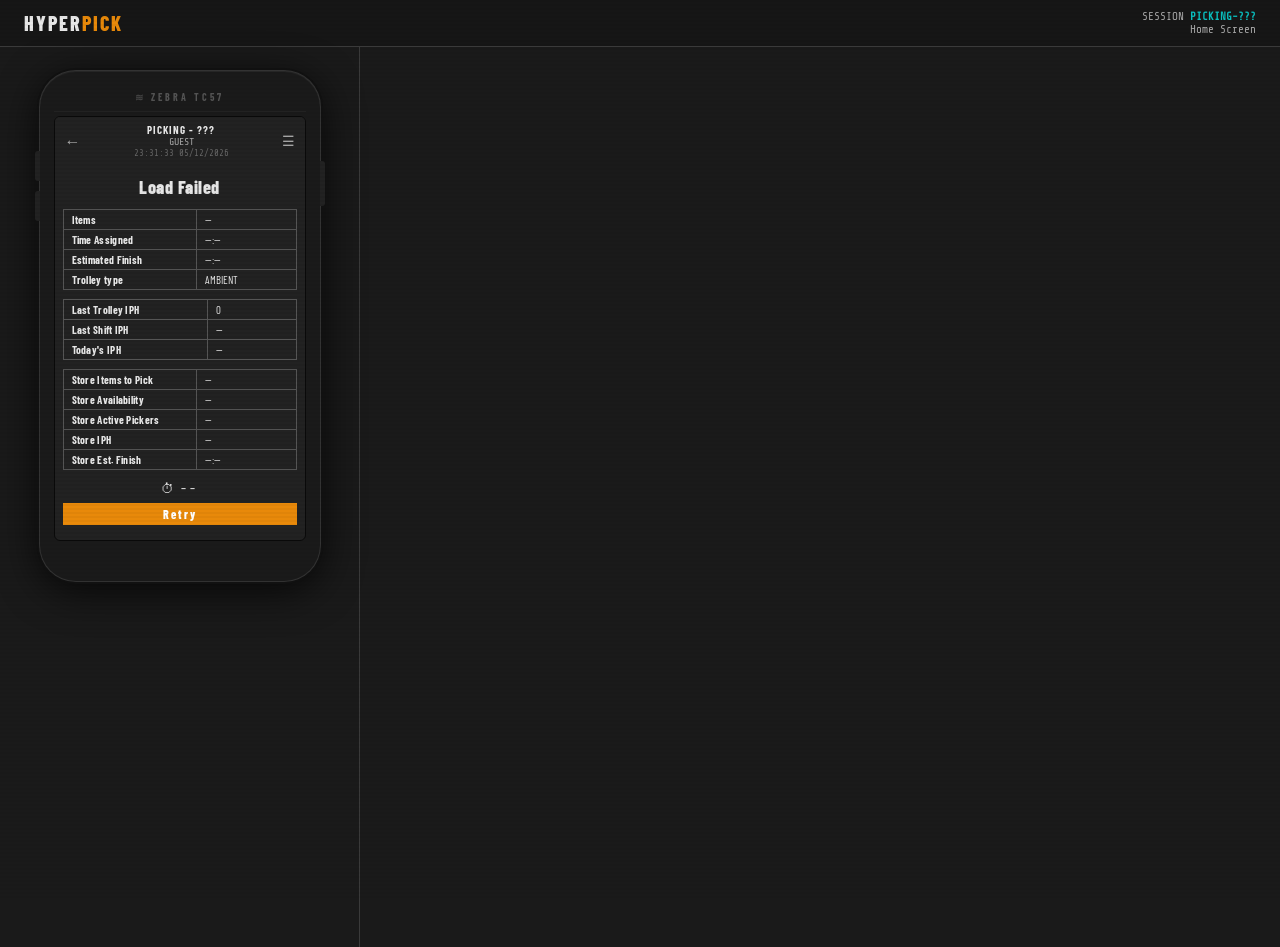
==== commit d9c63a4a: "Update" ====
--- a/index.html
+++ b/index.html
@@ -252,7 +252,7 @@
 let countdownTimer = null;
 
 function startCountdown() {
-  countdown = 13;
+  countdown = 60;
   document.getElementById("h-timer").textContent = countdown;
   countdownTimer = setInterval(() => {
     countdown--;
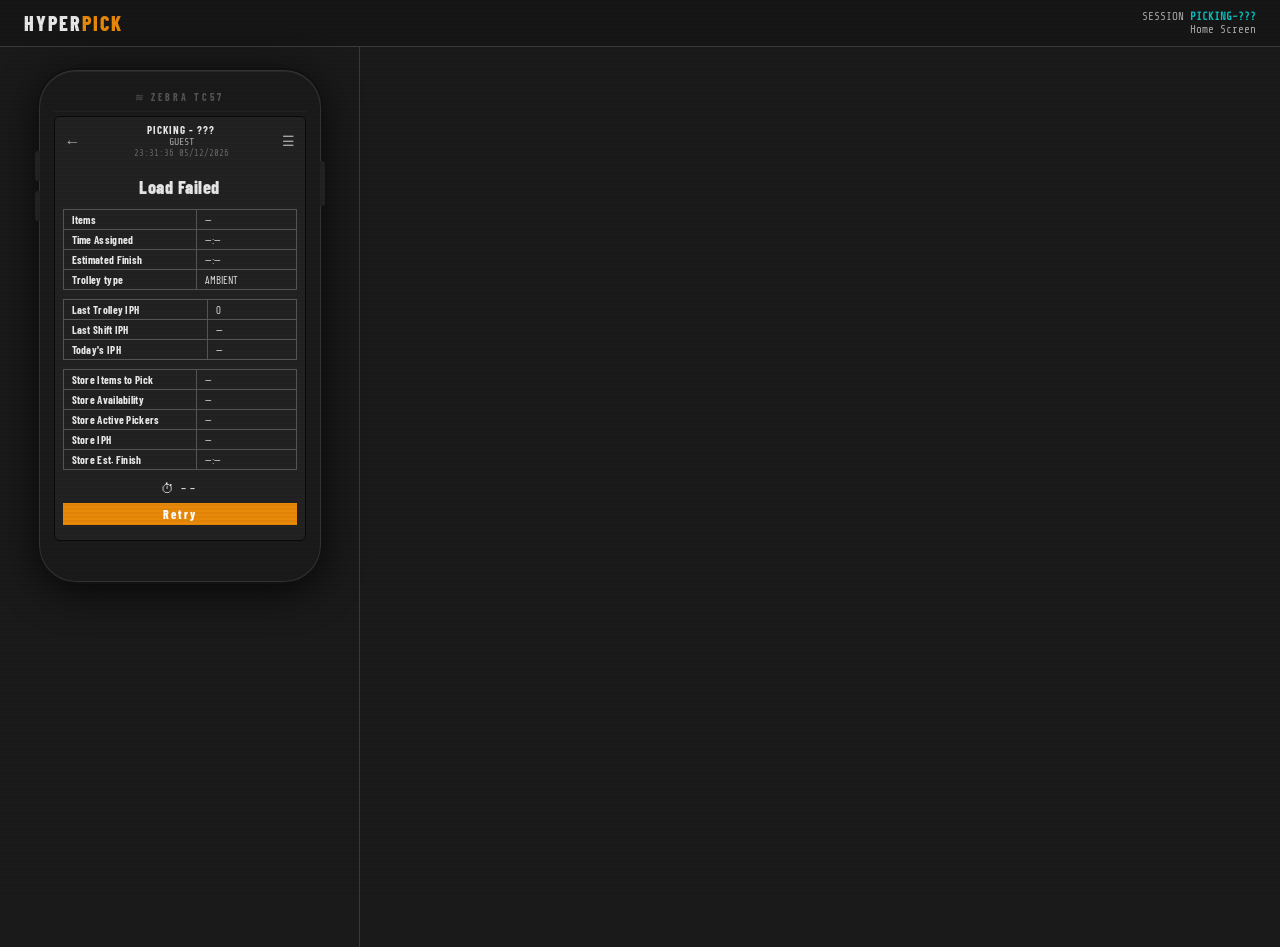
==== commit 4a32a8c7: "Update" ====
--- a/index.html
+++ b/index.html
@@ -263,8 +263,8 @@
 
 // ── Start shop ─────────────────────────────────────────────────────────────────
 function startShop() {
-  // Session is already saved in sessionStorage by loadShop()
-  // picksim will detect it and skip initSession()
+  sessionStorage.setItem("hyperpick_shop_start", Date.now());
+  sessionStorage.setItem("hyperpick_items_picked", "0");
   window.location.href = "picksim-main.html";
 }
 
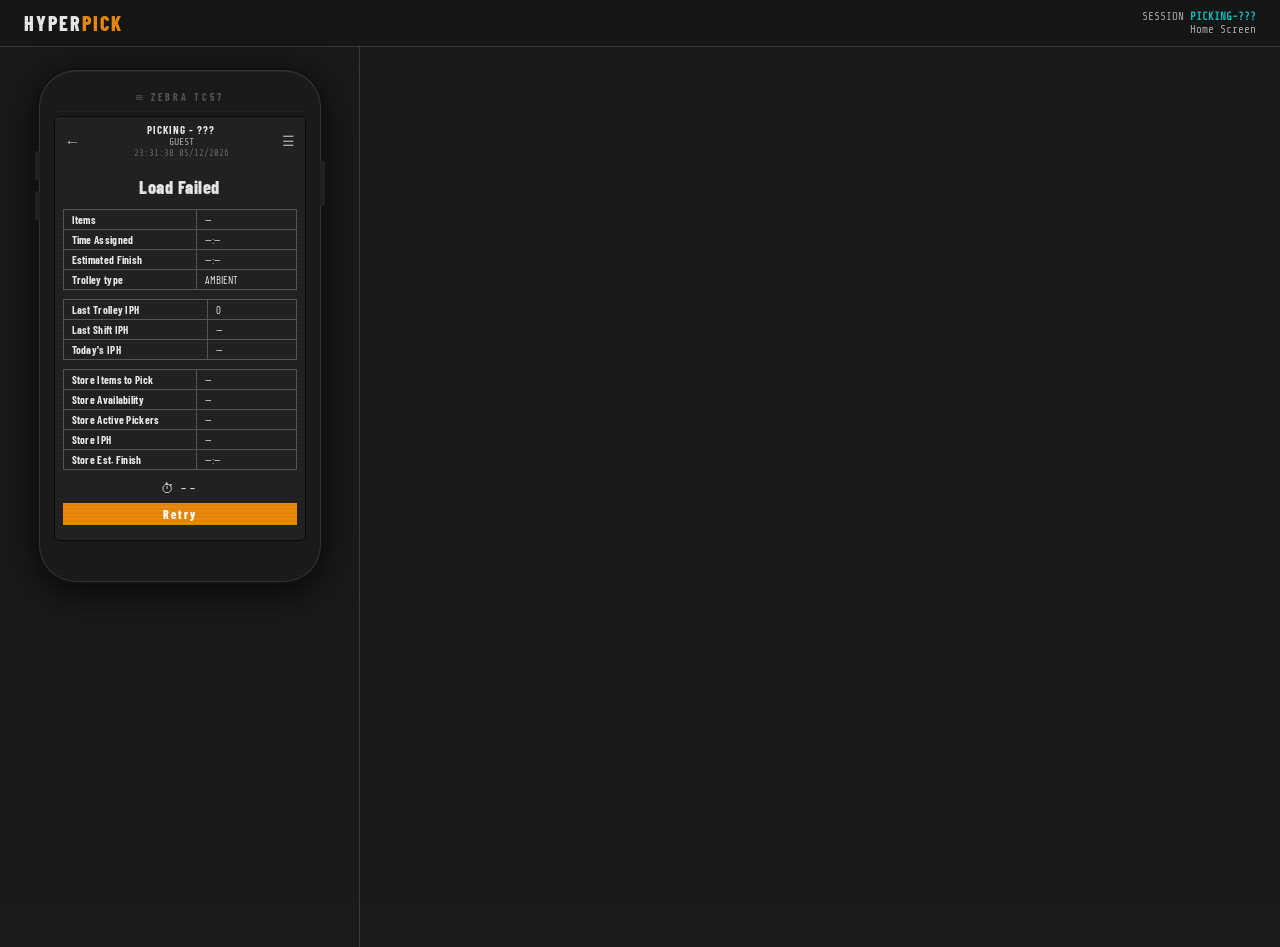
==== commit be0da828: "Update" ====
--- a/index.html
+++ b/index.html
@@ -124,9 +124,15 @@
 const LAST_IPH_KEY = "hyperpick_last_iph";
 
 let shopData = null;
+let simulatedSeconds  = 0;
+let lastAisle = null;
 
 // ── Helpers ────────────────────────────────────────────────────────────────────
 function fmt2(n) { return String(n).padStart(2, "0"); }
+
+function randBetween(min, max) {
+  return Math.floor(Math.random() * (max - min + 1)) + min;
+}
 
 function updateClock() {
   const now = new Date();
